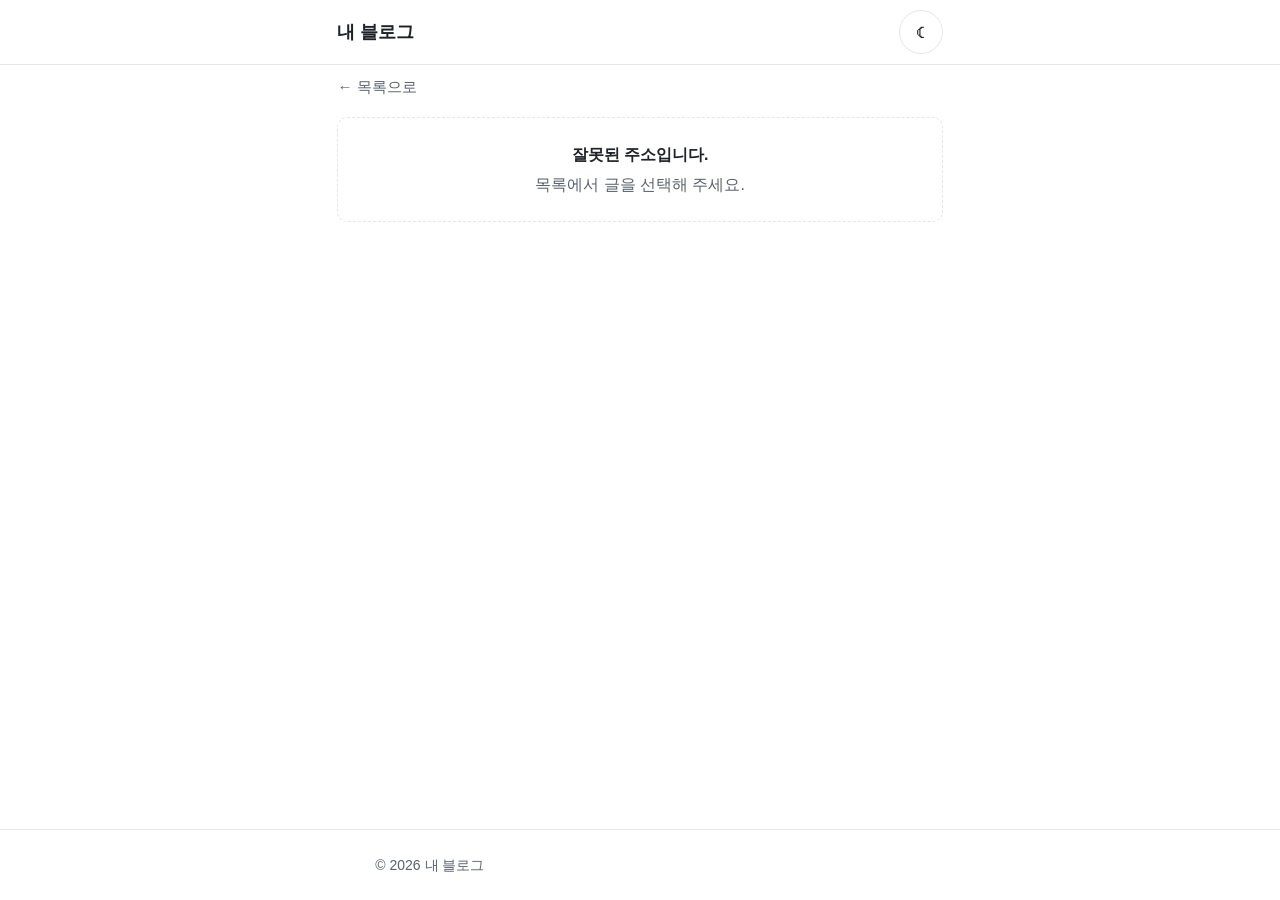
==== post.html @ 94112f02 "블로그 초기 버전 완성 Co-Authored-By: Claude Opus 5.5 <noreply@anthropic.com>" ====
<!doctype html>
<html lang="ko">
<head>
  <meta charset="utf-8">
  <meta name="viewport" content="width=device-width, initial-scale=1">
  <meta name="description" content="마크다운으로 쓰는 개인 블로그">
  <title>내 블로그</title>
  <script>
    // 저장된 테마를 렌더링 전에 적용해 깜빡임을 막습니다.
    try {
      var t = localStorage.getItem('theme');
      if (t === 'light' || t === 'dark') document.documentElement.dataset.theme = t;
    } catch (e) {}
  </script>
  <link rel="stylesheet" href="css/style.css">
  <script type="module" src="js/post.js"></script>
</head>
<body>
  <header class="site-header">
    <div class="container">
      <a class="site-title" href="./">내 블로그</a>
      <button class="theme-toggle" type="button" aria-label="다크 모드로 전환" aria-pressed="false">☾</button>
    </div>
  </header>

  <main class="container">
    <a class="back-link" href="./">← 목록으로</a>
    <div id="post" aria-live="polite">
      <p class="status">글을 불러오는 중…</p>
    </div>
  </main>

  <footer class="site-footer">
    <div class="container">© 2026 내 블로그</div>
  </footer>
</body>
</html>
---- css/style.css ----
/* ---------- 테마 토큰 ---------- */

:root {
  --bg: #ffffff;
  --surface: #f6f7f9;
  --text: #1f2328;
  --text-muted: #5b636e;
  --border: #e3e6ea;
  --accent: #2856d6;
  --accent-soft: rgba(40, 86, 214, 0.1);
  --code-bg: #f3f4f6;

  --content-width: 68ch;
  --gutter: 16px;
  --radius: 10px;

  --font-sans: -apple-system, BlinkMacSystemFont, "Apple SD Gothic Neo", "Pretendard",
    "Noto Sans KR", "Segoe UI", "Malgun Gothic", sans-serif;
  --font-mono: ui-monospace, "SF Mono", "Cascadia Code", Consolas, monospace;

  color-scheme: light;
}

@media (prefers-color-scheme: dark) {
  :root:not([data-theme="light"]) {
    --bg: #0f1115;
    --surface: #171a20;
    --text: #e6e8eb;
    --text-muted: #9aa3ae;
    --border: #2a2f37;
    --accent: #7ea2ff;
    --accent-soft: rgba(126, 162, 255, 0.14);
    --code-bg: #1b1f26;
    color-scheme: dark;
  }
}

:root[data-theme="dark"] {
  --bg: #0f1115;
  --surface: #171a20;
  --text: #e6e8eb;
  --text-muted: #9aa3ae;
  --border: #2a2f37;
  --accent: #7ea2ff;
  --accent-soft: rgba(126, 162, 255, 0.14);
  --code-bg: #1b1f26;
  color-scheme: dark;
}

/* ---------- 기본 ---------- */

*,
*::before,
*::after {
  box-sizing: border-box;
}

html {
  -webkit-text-size-adjust: 100%;
  text-size-adjust: 100%;
}

body {
  margin: 0;
  min-height: 100vh;
  display: flex;
  flex-direction: column;
  background: var(--bg);
  color: var(--text);
  font-family: var(--font-sans);
  font-size: 1rem;
  line-height: 1.6;
  word-break: keep-all;
  overflow-wrap: break-word;
  -webkit-font-smoothing: antialiased;
}

a {
  color: var(--accent);
  text-decoration: none;
}

a:hover {
  text-decoration: underline;
  text-underline-offset: 3px;
}

:focus-visible {
  outline: 2px solid var(--accent);
  outline-offset: 2px;
  border-radius: 4px;
}

.container {
  width: 100%;
  max-width: calc(var(--content-width) + var(--gutter) * 2);
  margin: 0 auto;
  padding: 0 var(--gutter);
}

/* ---------- 헤더 / 푸터 ---------- */

.site-header {
  border-bottom: 1px solid var(--border);
}

.site-header .container {
  display: flex;
  align-items: center;
  justify-content: space-between;
  min-height: 64px;
}

.site-title {
  display: inline-flex;
  align-items: center;
  min-height: 44px;
  font-size: 1.125rem;
  font-weight: 700;
  color: var(--text);
  letter-spacing: -0.01em;
}

.site-title:hover {
  text-decoration: none;
  color: var(--accent);
}

.theme-toggle {
  display: inline-flex;
  align-items: center;
  justify-content: center;
  width: 44px;
  height: 44px;
  padding: 0;
  border: 1px solid var(--border);
  border-radius: 50%;
  background: transparent;
  color: var(--text);
  font-size: 1.125rem;
  cursor: pointer;
  transition: background-color 0.15s ease;
}

.theme-toggle:hover {
  background: var(--surface);
}

main {
  flex: 1;
  padding: 32px 0 56px;
}

.site-footer {
  border-top: 1px solid var(--border);
  padding: 24px 0;
  color: var(--text-muted);
  font-size: 0.875rem;
}

/* ---------- 글 목록 ---------- */

.page-intro {
  margin-bottom: 32px;
}

.page-intro h1 {
  margin: 0 0 8px;
  font-size: 1.75rem;
  letter-spacing: -0.02em;
}

.page-intro p {
  margin: 0;
  color: var(--text-muted);
}

.post-list {
  list-style: none;
  margin: 0;
  padding: 0;
}

.post-item {
  border-top: 1px solid var(--border);
}

.post-item:last-child {
  border-bottom: 1px solid var(--border);
}

.post-link {
  display: block;
  padding: 20px 0;
  color: inherit;
}

.post-link:hover {
  text-decoration: none;
}

.post-link:hover .post-title {
  color: var(--accent);
}

.post-title {
  margin: 0 0 6px;
  font-size: 1.1875rem;
  line-height: 1.4;
  letter-spacing: -0.01em;
  transition: color 0.15s ease;
}

.post-description {
  margin: 0 0 10px;
  color: var(--text-muted);
}

.post-meta {
  display: flex;
  flex-wrap: wrap;
  align-items: center;
  gap: 6px 10px;
  color: var(--text-muted);
  font-size: 0.875rem;
}

.tags {
  display: flex;
  flex-wrap: wrap;
  gap: 6px;
  margin: 0;
  padding: 0;
  list-style: none;
}

.tag {
  padding: 2px 10px;
  border-radius: 999px;
  background: var(--accent-soft);
  color: var(--accent);
  font-size: 0.8125rem;
}

/* ---------- 상태 메시지 ---------- */

.status {
  padding: 24px;
  border: 1px dashed var(--border);
  border-radius: var(--radius);
  color: var(--text-muted);
  text-align: center;
}

.status strong {
  display: block;
  margin-bottom: 4px;
  color: var(--text);
}

/* ---------- 글 상세 ---------- */

.back-link {
  display: inline-flex;
  align-items: center;
  min-height: 44px;
  margin-bottom: 8px;
  color: var(--text-muted);
  font-size: 0.9375rem;
}

.back-link:hover {
  color: var(--accent);
  text-decoration: none;
}

.post-header {
  margin-bottom: 32px;
  padding-bottom: 24px;
  border-bottom: 1px solid var(--border);
}

.post-header h1 {
  margin: 0 0 12px;
  color: var(--accent);
  font-size: 1.75rem;
  line-height: 1.3;
  letter-spacing: -0.02em;
}

/* ---------- 본문 (.prose) ---------- */

.prose {
  font-size: 1.0625rem;
  line-height: 1.75;
}

.prose > :first-child {
  margin-top: 0;
}

.prose p,
.prose ul,
.prose ol,
.prose blockquote,
.prose pre,
.prose .table-wrap {
  margin: 0 0 1.25em;
}

.prose h1,
.prose h2,
.prose h3,
.prose h4,
.prose h5,
.prose h6 {
  margin: 2em 0 0.75em;
  line-height: 1.35;
  letter-spacing: -0.01em;
}

.prose h1 { font-size: 1.6em; }
.prose h2 { font-size: 1.4em; padding-bottom: 0.3em; border-bottom: 1px solid var(--border); }
.prose h3 { font-size: 1.2em; }
.prose h4 { font-size: 1.05em; }
.prose h5,
.prose h6 { font-size: 1em; color: var(--text-muted); }

.prose a {
  text-decoration: underline;
  text-decoration-color: var(--accent-soft);
  text-decoration-thickness: 2px;
  text-underline-offset: 3px;
}

.prose a:hover {
  text-decoration-color: var(--accent);
}

.prose ul,
.prose ol {
  padding-left: 1.5em;
}

.prose li + li,
.prose li > ul,
.prose li > ol {
  margin-top: 0.35em;
}

.prose li > ul,
.prose li > ol {
  margin-bottom: 0;
}

.prose li.task {
  list-style: none;
  margin-left: -1.4em;
}

.prose li.task input {
  margin: 0 0.4em 0 0;
  vertical-align: middle;
}

.prose blockquote {
  padding: 0.25em 1em;
  border-left: 4px solid var(--border);
  color: var(--text-muted);
}

.prose blockquote > :last-child {
  margin-bottom: 0;
}

.prose code {
  padding: 0.15em 0.4em;
  border-radius: 5px;
  background: var(--code-bg);
  font-family: var(--font-mono);
  font-size: 0.875em;
  word-break: break-all;
}

.prose pre {
  padding: 16px;
  border: 1px solid var(--border);
  border-radius: var(--radius);
  background: var(--code-bg);
  overflow-x: auto;
  line-height: 1.6;
  -webkit-overflow-scrolling: touch;
}

.prose pre code {
  padding: 0;
  background: none;
  font-size: 0.875rem;
  word-break: normal;
  white-space: pre;
}

.prose img {
  display: block;
  max-width: 100%;
  height: auto;
  margin: 0 auto;
  border-radius: var(--radius);
}

.prose hr {
  margin: 2.5em 0;
  border: 0;
  border-top: 1px solid var(--border);
}

.prose .table-wrap {
  overflow-x: auto;
  border: 1px solid var(--border);
  border-radius: var(--radius);
}

.prose table {
  width: 100%;
  border-collapse: collapse;
  font-size: 0.9375rem;
}

.prose th,
.prose td {
  padding: 10px 14px;
  border-bottom: 1px solid var(--border);
  text-align: left;
  white-space: nowrap;
}

.prose th {
  background: var(--surface);
  font-weight: 600;
}

.prose tbody tr:last-child td {
  border-bottom: 0;
}

/* ---------- 넓은 화면 ---------- */

@media (min-width: 640px) {
  :root {
    --gutter: 24px;
  }

  main {
    padding: 48px 0 72px;
  }

  .page-intro h1,
  .post-header h1 {
    font-size: 2.125rem;
  }

  .post-title {
    font-size: 1.3125rem;
  }

  .prose {
    font-size: 1.125rem;
  }
}

@media (min-width: 1024px) {
  main {
    padding: 64px 0 96px;
  }

  .post-header h1 {
    font-size: 2.5rem;
  }
}

@media (prefers-reduced-motion: reduce) {
  * {
    transition: none !important;
  }
}
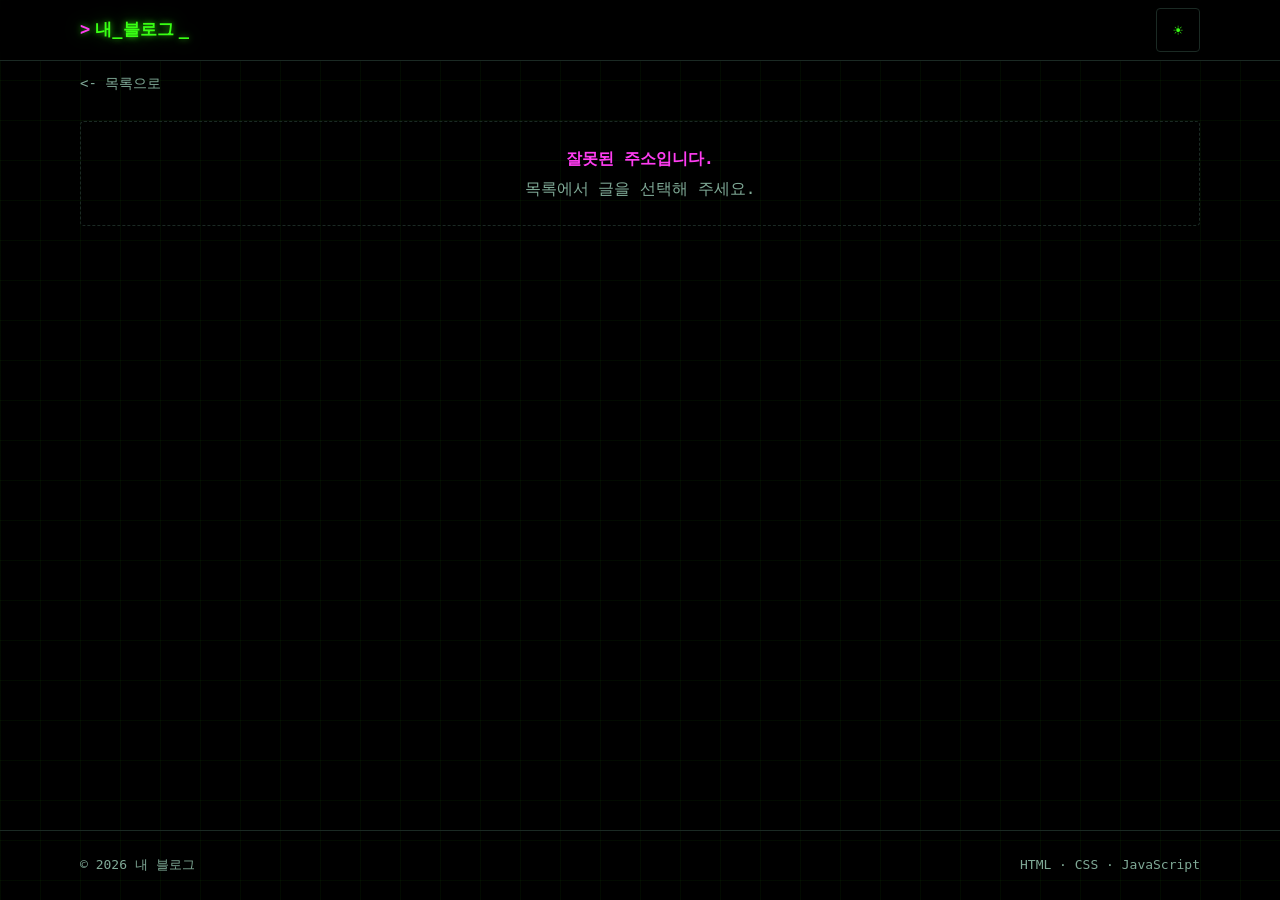
==== commit fa995a0f: "검은 배경 네온 디자인으로 전면 개편 및 GitHub Pages 설정 - 검은 배경 + 네온(초록/청록/마젠타) 테마, 터미널 스타일 헤더 - 목록: 히어로 + 카드 그리드(최신 " ====
--- a/post.html
+++ b/post.html
@@ -4,12 +4,12 @@
   <meta charset="utf-8">
   <meta name="viewport" content="width=device-width, initial-scale=1">
   <meta name="description" content="마크다운으로 쓰는 개인 블로그">
+  <meta name="theme-color" content="#000000">
   <title>내 블로그</title>
   <script>
-    // 저장된 테마를 렌더링 전에 적용해 깜빡임을 막습니다.
+    // 저장된 테마를 렌더링 전에 적용해 깜빡임을 막습니다. (기본은 검은 배경 네온 테마)
     try {
-      var t = localStorage.getItem('theme');
-      if (t === 'light' || t === 'dark') document.documentElement.dataset.theme = t;
+      if (localStorage.getItem('theme') === 'light') document.documentElement.dataset.theme = 'light';
     } catch (e) {}
   </script>
   <link rel="stylesheet" href="css/style.css">
@@ -18,20 +18,23 @@
 <body>
   <header class="site-header">
     <div class="container">
-      <a class="site-title" href="./">내 블로그</a>
-      <button class="theme-toggle" type="button" aria-label="다크 모드로 전환" aria-pressed="false">☾</button>
+      <a class="site-title" href="./"><span class="prompt">&gt;</span>내_블로그<span class="cursor" aria-hidden="true">_</span></a>
+      <button class="theme-toggle" type="button" aria-label="라이트 모드로 전환" aria-pressed="false">☀</button>
     </div>
   </header>
 
   <main class="container">
-    <a class="back-link" href="./">← 목록으로</a>
+    <a class="back-link" href="./">&lt;- 목록으로</a>
     <div id="post" aria-live="polite">
       <p class="status">글을 불러오는 중…</p>
     </div>
   </main>
 
   <footer class="site-footer">
-    <div class="container">© 2026 내 블로그</div>
+    <div class="container">
+      <span>© 2026 내 블로그</span>
+      <span>HTML · CSS · JavaScript</span>
+    </div>
   </footer>
 </body>
 </html>
--- a/css/style.css
+++ b/css/style.css
@@ -1,50 +1,61 @@
-/* ---------- 테마 토큰 ---------- */
+/* ---------- 테마 토큰 ----------
+   기본 테마는 검은 배경 + 네온. 토글로 라이트(data-theme="light")를 고를 수 있습니다. */
 
 :root {
-  --bg: #ffffff;
-  --surface: #f6f7f9;
-  --text: #1f2328;
-  --text-muted: #5b636e;
-  --border: #e3e6ea;
-  --accent: #2856d6;
-  --accent-soft: rgba(40, 86, 214, 0.1);
-  --code-bg: #f3f4f6;
-
+  --bg: #000000;
+  --surface: #07090c;
+  --surface-hover: #0c1014;
+  --text: #d9ffec;
+  --text-muted: #7fa996;
+  --border: #1b2a24;
+
+  --neon: #39ff14;      /* 제목·강조 */
+  --neon-2: #00e5ff;    /* 링크 */
+  --neon-3: #ff3df2;    /* 태그·포인트 */
+  --neon-soft: rgba(57, 255, 20, 0.1);
+  --neon-3-soft: rgba(255, 61, 242, 0.12);
+
+  --glow: 0 0 6px rgba(57, 255, 20, 0.7), 0 0 18px rgba(57, 255, 20, 0.35);
+  --glow-2: 0 0 6px rgba(0, 229, 255, 0.6);
+  --glow-box: 0 0 0 1px var(--neon), 0 0 18px rgba(57, 255, 20, 0.35);
+  --grid-line: rgba(57, 255, 20, 0.045);
+  --code-bg: #05080a;
+  --selection: rgba(255, 61, 242, 0.35);
+
+  --page-width: 1120px;
   --content-width: 68ch;
   --gutter: 16px;
-  --radius: 10px;
+  --radius: 4px;
 
   --font-sans: -apple-system, BlinkMacSystemFont, "Apple SD Gothic Neo", "Pretendard",
     "Noto Sans KR", "Segoe UI", "Malgun Gothic", sans-serif;
-  --font-mono: ui-monospace, "SF Mono", "Cascadia Code", Consolas, monospace;
+  --font-mono: ui-monospace, "SF Mono", "Cascadia Code", "D2Coding", Consolas, monospace;
+
+  color-scheme: dark;
+}
+
+:root[data-theme="light"] {
+  --bg: #f4f4ee;
+  --surface: #ffffff;
+  --surface-hover: #fafaf5;
+  --text: #15201b;
+  --text-muted: #4b5a53;
+  --border: #d6dbd4;
+
+  --neon: #0b7a22;
+  --neon-2: #006a80;
+  --neon-3: #a3128f;
+  --neon-soft: rgba(11, 122, 34, 0.08);
+  --neon-3-soft: rgba(163, 18, 143, 0.08);
+
+  --glow: none;
+  --glow-2: none;
+  --glow-box: 0 0 0 1px var(--neon), 0 6px 18px rgba(0, 0, 0, 0.06);
+  --grid-line: rgba(0, 0, 0, 0.04);
+  --code-bg: #eceee6;
+  --selection: rgba(163, 18, 143, 0.18);
 
   color-scheme: light;
-}
-
-@media (prefers-color-scheme: dark) {
-  :root:not([data-theme="light"]) {
-    --bg: #0f1115;
-    --surface: #171a20;
-    --text: #e6e8eb;
-    --text-muted: #9aa3ae;
-    --border: #2a2f37;
-    --accent: #7ea2ff;
-    --accent-soft: rgba(126, 162, 255, 0.14);
-    --code-bg: #1b1f26;
-    color-scheme: dark;
-  }
-}
-
-:root[data-theme="dark"] {
-  --bg: #0f1115;
-  --surface: #171a20;
-  --text: #e6e8eb;
-  --text-muted: #9aa3ae;
-  --border: #2a2f37;
-  --accent: #7ea2ff;
-  --accent-soft: rgba(126, 162, 255, 0.14);
-  --code-bg: #1b1f26;
-  color-scheme: dark;
 }
 
 /* ---------- 기본 ---------- */
@@ -65,7 +76,11 @@
   min-height: 100vh;
   display: flex;
   flex-direction: column;
-  background: var(--bg);
+  background-color: var(--bg);
+  background-image:
+    linear-gradient(var(--grid-line) 1px, transparent 1px),
+    linear-gradient(90deg, var(--grid-line) 1px, transparent 1px);
+  background-size: 40px 40px;
   color: var(--text);
   font-family: var(--font-sans);
   font-size: 1rem;
@@ -75,25 +90,27 @@
   -webkit-font-smoothing: antialiased;
 }
 
+::selection {
+  background: var(--selection);
+}
+
 a {
-  color: var(--accent);
+  color: var(--neon-2);
   text-decoration: none;
 }
 
 a:hover {
-  text-decoration: underline;
-  text-underline-offset: 3px;
+  text-shadow: var(--glow-2);
 }
 
 :focus-visible {
-  outline: 2px solid var(--accent);
-  outline-offset: 2px;
-  border-radius: 4px;
+  outline: 2px solid var(--neon-3);
+  outline-offset: 3px;
 }
 
 .container {
   width: 100%;
-  max-width: calc(var(--content-width) + var(--gutter) * 2);
+  max-width: calc(var(--page-width) + var(--gutter) * 2);
   margin: 0 auto;
   padding: 0 var(--gutter);
 }
@@ -101,128 +118,211 @@
 /* ---------- 헤더 / 푸터 ---------- */
 
 .site-header {
+  position: sticky;
+  top: 0;
+  z-index: 10;
   border-bottom: 1px solid var(--border);
+  background: var(--bg);
+  background: color-mix(in srgb, var(--bg) 85%, transparent);
+  -webkit-backdrop-filter: blur(8px);
+  backdrop-filter: blur(8px);
 }
 
 .site-header .container {
   display: flex;
   align-items: center;
   justify-content: space-between;
-  min-height: 64px;
+  min-height: 60px;
 }
 
 .site-title {
   display: inline-flex;
   align-items: center;
+  gap: 0.5ch;
   min-height: 44px;
-  font-size: 1.125rem;
+  color: var(--neon);
+  font-family: var(--font-mono);
+  font-size: 1.0625rem;
   font-weight: 700;
-  color: var(--text);
-  letter-spacing: -0.01em;
+  text-shadow: var(--glow);
 }
 
 .site-title:hover {
-  text-decoration: none;
-  color: var(--accent);
+  color: var(--neon);
+  text-shadow: var(--glow);
+}
+
+.site-title .prompt {
+  color: var(--neon-3);
+}
+
+.cursor {
+  animation: blink 1.1s steps(1) infinite;
+}
+
+@keyframes blink {
+  50% { opacity: 0; }
 }
 
 .theme-toggle {
   display: inline-flex;
   align-items: center;
   justify-content: center;
-  width: 44px;
+  min-width: 44px;
   height: 44px;
-  padding: 0;
+  padding: 0 12px;
   border: 1px solid var(--border);
-  border-radius: 50%;
+  border-radius: var(--radius);
   background: transparent;
-  color: var(--text);
-  font-size: 1.125rem;
+  color: var(--neon);
+  font-family: var(--font-mono);
+  font-size: 1rem;
   cursor: pointer;
-  transition: background-color 0.15s ease;
+  transition: border-color 0.15s ease, box-shadow 0.15s ease;
 }
 
 .theme-toggle:hover {
-  background: var(--surface);
+  border-color: var(--neon);
+  box-shadow: var(--glow-box);
 }
 
 main {
   flex: 1;
-  padding: 32px 0 56px;
+  padding: 40px 0 64px;
 }
 
 .site-footer {
   border-top: 1px solid var(--border);
   padding: 24px 0;
   color: var(--text-muted);
-  font-size: 0.875rem;
-}
-
-/* ---------- 글 목록 ---------- */
-
-.page-intro {
-  margin-bottom: 32px;
-}
-
-.page-intro h1 {
-  margin: 0 0 8px;
-  font-size: 1.75rem;
-  letter-spacing: -0.02em;
-}
-
-.page-intro p {
+  font-family: var(--font-mono);
+  font-size: 0.8125rem;
+}
+
+.site-footer .container {
+  display: flex;
+  flex-wrap: wrap;
+  justify-content: space-between;
+  gap: 8px;
+}
+
+/* ---------- 메인: 히어로 ---------- */
+
+.hero {
+  margin-bottom: 48px;
+}
+
+.hero-kicker,
+.section-label {
+  margin: 0 0 12px;
+  color: var(--neon-3);
+  font-family: var(--font-mono);
+  font-size: 0.8125rem;
+  font-weight: 400;
+  letter-spacing: 0.08em;
+  text-transform: uppercase;
+}
+
+.hero-title {
+  margin: 0 0 16px;
+  color: var(--neon);
+  font-size: clamp(2rem, 8vw, 4.25rem);
+  line-height: 1.15;
+  letter-spacing: -0.03em;
+  text-shadow: var(--glow);
+}
+
+.hero-sub {
+  max-width: 46ch;
   margin: 0;
   color: var(--text-muted);
-}
-
-.post-list {
-  list-style: none;
+  font-size: 1.0625rem;
+}
+
+.section-label {
+  display: flex;
+  align-items: center;
+  gap: 12px;
+  margin-bottom: 20px;
+}
+
+.section-label::after {
+  content: "";
+  flex: 1;
+  height: 1px;
+  background: var(--border);
+}
+
+/* ---------- 메인: 글 카드 그리드 ---------- */
+
+.post-grid {
+  display: grid;
+  grid-template-columns: 1fr;
+  gap: 16px;
   margin: 0;
   padding: 0;
-}
-
-.post-item {
-  border-top: 1px solid var(--border);
-}
-
-.post-item:last-child {
-  border-bottom: 1px solid var(--border);
+  list-style: none;
+}
+
+.post-card {
+  min-width: 0;
 }
 
 .post-link {
-  display: block;
-  padding: 20px 0;
+  position: relative;
+  display: flex;
+  flex-direction: column;
+  height: 100%;
+  padding: 20px;
+  border: 1px solid var(--border);
+  border-radius: var(--radius);
+  background: var(--surface);
   color: inherit;
+  transition: border-color 0.15s ease, box-shadow 0.15s ease, transform 0.15s ease;
 }
 
 .post-link:hover {
-  text-decoration: none;
+  border-color: var(--neon);
+  background: var(--surface-hover);
+  box-shadow: var(--glow-box);
+  text-shadow: none;
+  transform: translateY(-2px);
+}
+
+.post-index {
+  margin-bottom: 12px;
+  color: var(--text-muted);
+  font-family: var(--font-mono);
+  font-size: 0.8125rem;
+}
+
+.post-title {
+  margin: 0 0 8px;
+  color: var(--neon);
+  font-size: 1.25rem;
+  line-height: 1.35;
+  letter-spacing: -0.01em;
 }
 
 .post-link:hover .post-title {
-  color: var(--accent);
-}
-
-.post-title {
-  margin: 0 0 6px;
-  font-size: 1.1875rem;
-  line-height: 1.4;
-  letter-spacing: -0.01em;
-  transition: color 0.15s ease;
+  text-shadow: var(--glow);
 }
 
 .post-description {
-  margin: 0 0 10px;
-  color: var(--text-muted);
+  flex: 1;
+  margin: 0 0 16px;
+  color: var(--text);
+  opacity: 0.85;
 }
 
 .post-meta {
   display: flex;
   flex-wrap: wrap;
   align-items: center;
-  gap: 6px 10px;
-  color: var(--text-muted);
-  font-size: 0.875rem;
+  gap: 8px 12px;
+  color: var(--text-muted);
+  font-family: var(--font-mono);
+  font-size: 0.8125rem;
 }
 
 .tags {
@@ -235,11 +335,18 @@
 }
 
 .tag {
-  padding: 2px 10px;
-  border-radius: 999px;
-  background: var(--accent-soft);
-  color: var(--accent);
-  font-size: 0.8125rem;
+  padding: 1px 8px;
+  border: 1px solid var(--neon-3);
+  border-radius: 2px;
+  background: var(--neon-3-soft);
+  color: var(--neon-3);
+  font-family: var(--font-mono);
+  font-size: 0.75rem;
+}
+
+.tag::before {
+  content: "#";
+  opacity: 0.7;
 }
 
 /* ---------- 상태 메시지 ---------- */
@@ -249,13 +356,14 @@
   border: 1px dashed var(--border);
   border-radius: var(--radius);
   color: var(--text-muted);
+  font-family: var(--font-mono);
   text-align: center;
 }
 
 .status strong {
   display: block;
   margin-bottom: 4px;
-  color: var(--text);
+  color: var(--neon-3);
 }
 
 /* ---------- 글 상세 ---------- */
@@ -264,14 +372,51 @@
   display: inline-flex;
   align-items: center;
   min-height: 44px;
-  margin-bottom: 8px;
-  color: var(--text-muted);
-  font-size: 0.9375rem;
+  margin-bottom: 16px;
+  color: var(--text-muted);
+  font-family: var(--font-mono);
+  font-size: 0.875rem;
 }
 
 .back-link:hover {
-  color: var(--accent);
-  text-decoration: none;
+  color: var(--neon-2);
+}
+
+.post-layout {
+  display: grid;
+  grid-template-columns: minmax(0, 1fr);
+  gap: 24px;
+}
+
+.post-aside {
+  padding: 16px;
+  border: 1px solid var(--border);
+  border-left: 3px solid var(--neon-3);
+  border-radius: var(--radius);
+  background: var(--surface);
+  font-family: var(--font-mono);
+  font-size: 0.8125rem;
+}
+
+.post-aside dl {
+  display: grid;
+  grid-template-columns: auto 1fr;
+  gap: 8px 16px;
+  margin: 0;
+}
+
+.post-aside dt {
+  color: var(--text-muted);
+}
+
+.post-aside dd {
+  margin: 0;
+  color: var(--text);
+}
+
+.post-main {
+  min-width: 0;
+  max-width: var(--content-width);
 }
 
 .post-header {
@@ -281,11 +426,18 @@
 }
 
 .post-header h1 {
-  margin: 0 0 12px;
-  color: var(--accent);
-  font-size: 1.75rem;
-  line-height: 1.3;
+  margin: 0;
+  color: var(--neon);
+  font-size: clamp(1.875rem, 6vw, 3rem);
+  line-height: 1.2;
   letter-spacing: -0.02em;
+  text-shadow: var(--glow);
+}
+
+.post-lead {
+  margin: 16px 0 0;
+  color: var(--text-muted);
+  font-size: 1.0625rem;
 }
 
 /* ---------- 본문 (.prose) ---------- */
@@ -315,31 +467,49 @@
 .prose h5,
 .prose h6 {
   margin: 2em 0 0.75em;
+  color: var(--neon);
   line-height: 1.35;
   letter-spacing: -0.01em;
 }
 
 .prose h1 { font-size: 1.6em; }
-.prose h2 { font-size: 1.4em; padding-bottom: 0.3em; border-bottom: 1px solid var(--border); }
+.prose h2 { font-size: 1.4em; text-shadow: var(--glow); }
+.prose h2::before {
+  content: "## ";
+  color: var(--neon-3);
+  font-family: var(--font-mono);
+  font-size: 0.75em;
+  text-shadow: none;
+}
 .prose h3 { font-size: 1.2em; }
 .prose h4 { font-size: 1.05em; }
 .prose h5,
 .prose h6 { font-size: 1em; color: var(--text-muted); }
 
+.prose strong {
+  color: var(--neon);
+}
+
 .prose a {
-  text-decoration: underline;
-  text-decoration-color: var(--accent-soft);
-  text-decoration-thickness: 2px;
-  text-underline-offset: 3px;
+  border-bottom: 1px solid currentColor;
 }
 
 .prose a:hover {
-  text-decoration-color: var(--accent);
+  background: var(--neon-soft);
 }
 
 .prose ul,
 .prose ol {
   padding-left: 1.5em;
+}
+
+.prose ul > li::marker {
+  color: var(--neon-3);
+}
+
+.prose ol > li::marker {
+  color: var(--neon-3);
+  font-family: var(--font-mono);
 }
 
 .prose li + li,
@@ -361,11 +531,13 @@
 .prose li.task input {
   margin: 0 0.4em 0 0;
   vertical-align: middle;
+  accent-color: var(--neon);
 }
 
 .prose blockquote {
-  padding: 0.25em 1em;
-  border-left: 4px solid var(--border);
+  padding: 0.75em 1em;
+  border-left: 3px solid var(--neon-2);
+  background: var(--surface);
   color: var(--text-muted);
 }
 
@@ -375,16 +547,20 @@
 
 .prose code {
   padding: 0.15em 0.4em;
-  border-radius: 5px;
+  border: 1px solid var(--border);
+  border-radius: 3px;
   background: var(--code-bg);
+  color: var(--neon-2);
   font-family: var(--font-mono);
   font-size: 0.875em;
   word-break: break-all;
 }
 
 .prose pre {
+  position: relative;
   padding: 16px;
   border: 1px solid var(--border);
+  border-top: 2px solid var(--neon);
   border-radius: var(--radius);
   background: var(--code-bg);
   overflow-x: auto;
@@ -394,7 +570,9 @@
 
 .prose pre code {
   padding: 0;
+  border: 0;
   background: none;
+  color: var(--text);
   font-size: 0.875rem;
   word-break: normal;
   white-space: pre;
@@ -405,13 +583,15 @@
   max-width: 100%;
   height: auto;
   margin: 0 auto;
+  border: 1px solid var(--border);
   border-radius: var(--radius);
 }
 
 .prose hr {
   margin: 2.5em 0;
   border: 0;
-  border-top: 1px solid var(--border);
+  border-top: 1px dashed var(--neon-3);
+  opacity: 0.6;
 }
 
 .prose .table-wrap {
@@ -436,6 +616,9 @@
 
 .prose th {
   background: var(--surface);
+  color: var(--neon);
+  font-family: var(--font-mono);
+  font-size: 0.8125rem;
   font-weight: 600;
 }
 
@@ -451,16 +634,29 @@
   }
 
   main {
-    padding: 48px 0 72px;
-  }
-
-  .page-intro h1,
-  .post-header h1 {
-    font-size: 2.125rem;
-  }
-
-  .post-title {
-    font-size: 1.3125rem;
+    padding: 64px 0 88px;
+  }
+
+  .hero {
+    margin-bottom: 64px;
+  }
+
+  .post-grid {
+    grid-template-columns: repeat(2, minmax(0, 1fr));
+    gap: 20px;
+  }
+
+  /* 가장 최근 글은 두 칸을 차지합니다. */
+  .post-card.is-featured {
+    grid-column: 1 / -1;
+  }
+
+  .post-card.is-featured .post-link {
+    padding: 32px;
+  }
+
+  .post-card.is-featured .post-title {
+    font-size: 1.75rem;
   }
 
   .prose {
@@ -469,17 +665,39 @@
 }
 
 @media (min-width: 1024px) {
-  main {
-    padding: 64px 0 96px;
-  }
-
-  .post-header h1 {
-    font-size: 2.5rem;
+  .post-grid {
+    grid-template-columns: repeat(3, minmax(0, 1fr));
+  }
+
+  .post-card.is-featured {
+    grid-column: span 2;
+  }
+
+  /* 글 상세: 왼쪽 정보 패널 + 오른쪽 본문 */
+  .post-layout {
+    grid-template-columns: 220px minmax(0, 1fr);
+    gap: 56px;
+    align-items: start;
+  }
+
+  .post-aside {
+    position: sticky;
+    top: 84px;
+  }
+
+  .post-aside dl {
+    grid-template-columns: 1fr;
+    gap: 4px;
+  }
+
+  .post-aside dd + dt {
+    margin-top: 12px;
   }
 }
 
 @media (prefers-reduced-motion: reduce) {
   * {
     transition: none !important;
-  }
-}
+    animation: none !important;
+  }
+}
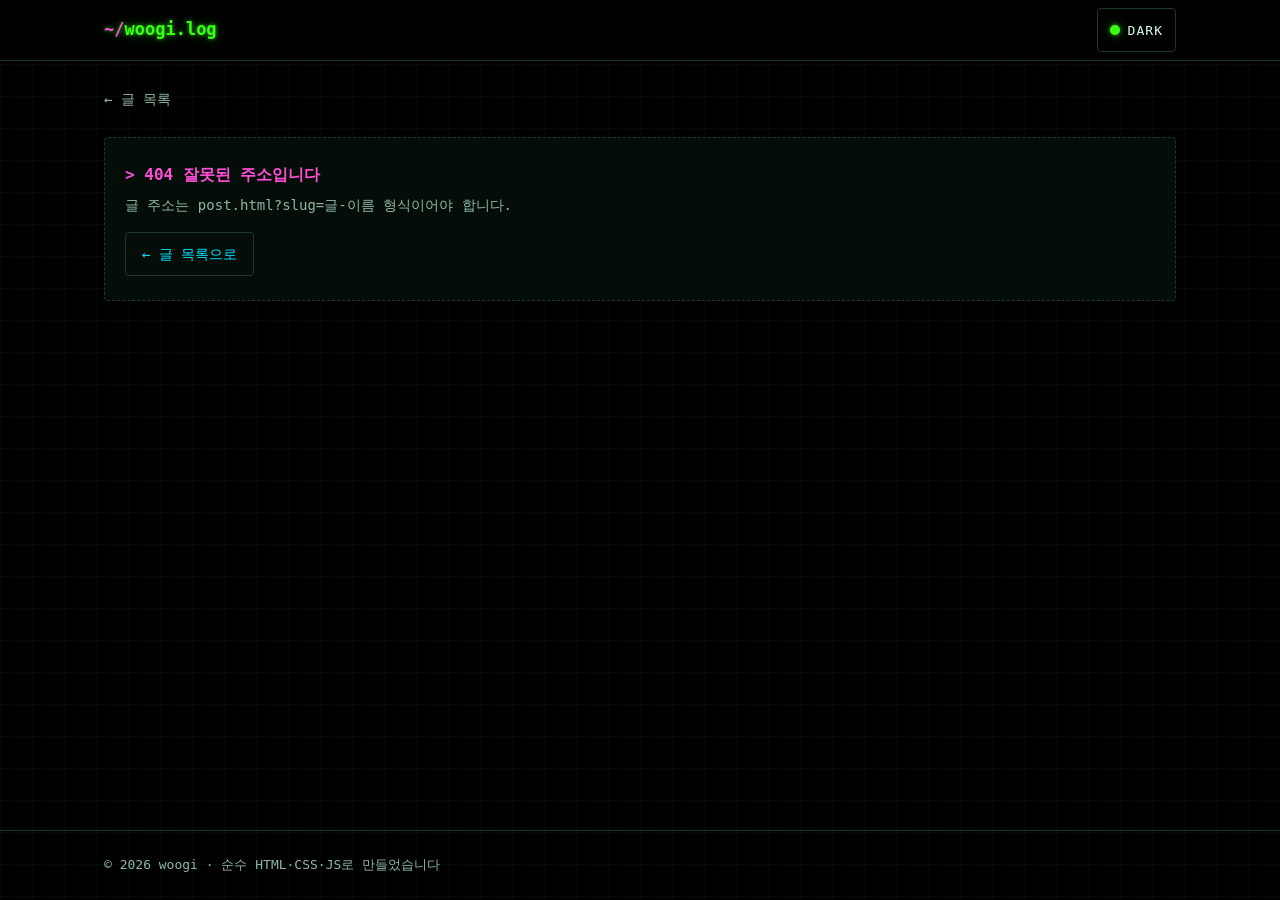
==== commit 3586428a: "블로그 재작성, 작업 사이클 CLAUDE.md, 2048 웹앱 추가 - 블로그 HTML·CSS·JS와 변환기 테스트를 다시 작성 - CLAUDE.md를 Plan → Build → " ====
--- a/post.html
+++ b/post.html
@@ -3,37 +3,40 @@
 <head>
   <meta charset="utf-8">
   <meta name="viewport" content="width=device-width, initial-scale=1">
-  <meta name="description" content="마크다운으로 쓰는 개인 블로그">
-  <meta name="theme-color" content="#000000">
-  <title>내 블로그</title>
+  <title>woogi.log</title>
+  <meta name="description" content="woogi.log의 글입니다.">
   <script>
-    // 저장된 테마를 렌더링 전에 적용해 깜빡임을 막습니다. (기본은 검은 배경 네온 테마)
+    // 첫 화면이 그려지기 전에 저장된 테마를 적용합니다 (깜빡임 방지).
     try {
       if (localStorage.getItem('theme') === 'light') document.documentElement.dataset.theme = 'light';
     } catch (e) {}
   </script>
   <link rel="stylesheet" href="css/style.css">
+  <script type="module" src="js/theme.js"></script>
   <script type="module" src="js/post.js"></script>
 </head>
 <body>
+  <a class="skip-link" href="#main">본문으로 건너뛰기</a>
+
   <header class="site-header">
-    <div class="container">
-      <a class="site-title" href="./"><span class="prompt">&gt;</span>내_블로그<span class="cursor" aria-hidden="true">_</span></a>
-      <button class="theme-toggle" type="button" aria-label="라이트 모드로 전환" aria-pressed="false">☀</button>
+    <div class="container header-inner">
+      <a class="brand" href="./"><span class="brand-path">~/</span>woogi.log</a>
+      <button class="theme-toggle" type="button" aria-label="라이트 테마" aria-pressed="false">
+        <span class="theme-toggle-label">DARK</span>
+      </button>
     </div>
   </header>
 
-  <main class="container">
-    <a class="back-link" href="./">&lt;- 목록으로</a>
-    <div id="post" aria-live="polite">
-      <p class="status">글을 불러오는 중…</p>
-    </div>
+  <main id="main" class="container">
+    <nav class="breadcrumb" aria-label="이동">
+      <a href="./">← 글 목록</a>
+    </nav>
+    <article id="post" class="post" aria-live="polite"></article>
   </main>
 
   <footer class="site-footer">
     <div class="container">
-      <span>© 2026 내 블로그</span>
-      <span>HTML · CSS · JavaScript</span>
+      <p>&copy; 2026 woogi · 순수 HTML·CSS·JS로 만들었습니다</p>
     </div>
   </footer>
 </body>
--- a/css/style.css
+++ b/css/style.css
@@ -1,35 +1,35 @@
-/* ---------- 테마 토큰 ----------
-   기본 테마는 검은 배경 + 네온. 토글로 라이트(data-theme="light")를 고를 수 있습니다. */
+/* ==========================================================
+   woogi.log — 검은 배경 + 네온 테마
+   모바일 우선: 기본은 좁은 화면, 640px / 1024px 에서 확장합니다.
+   ========================================================== */
+
+/* ---------- 디자인 토큰 ---------- */
 
 :root {
+  /* 기본: 검은 배경 네온 테마 */
   --bg: #000000;
-  --surface: #07090c;
-  --surface-hover: #0c1014;
+  --surface: #050d09;
+  --surface-2: #0a1810;
+  --line: #1c3a2b;
+  --grid: rgba(57, 255, 20, 0.045);
   --text: #d9ffec;
-  --text-muted: #7fa996;
-  --border: #1b2a24;
-
-  --neon: #39ff14;      /* 제목·강조 */
-  --neon-2: #00e5ff;    /* 링크 */
-  --neon-3: #ff3df2;    /* 태그·포인트 */
-  --neon-soft: rgba(57, 255, 20, 0.1);
-  --neon-3-soft: rgba(255, 61, 242, 0.12);
-
-  --glow: 0 0 6px rgba(57, 255, 20, 0.7), 0 0 18px rgba(57, 255, 20, 0.35);
-  --glow-2: 0 0 6px rgba(0, 229, 255, 0.6);
-  --glow-box: 0 0 0 1px var(--neon), 0 0 18px rgba(57, 255, 20, 0.35);
-  --grid-line: rgba(57, 255, 20, 0.045);
-  --code-bg: #05080a;
-  --selection: rgba(255, 61, 242, 0.35);
-
-  --page-width: 1120px;
-  --content-width: 68ch;
+  --muted: #8fb8a5;
+  --neon: #39ff14;   /* 초록: 제목·강조 */
+  --neon-2: #00e5ff; /* 청록: 링크·인라인 코드 */
+  --neon-3: #ff4fd8; /* 마젠타: 태그·라벨·목록 기호 */
+  --on-neon: #000000;
+  --scrim: rgba(0, 0, 0, 0.82);
+
+  --glow: 0 0 4px rgba(57, 255, 20, 0.7), 0 0 14px rgba(57, 255, 20, 0.35);
+  --glow-2: 0 0 4px rgba(0, 229, 255, 0.6), 0 0 12px rgba(0, 229, 255, 0.3);
+  --glow-box: 0 0 0 1px rgba(57, 255, 20, 0.55), 0 0 22px rgba(57, 255, 20, 0.16);
+
+  --font-sans: -apple-system, BlinkMacSystemFont, "Apple SD Gothic Neo", "Pretendard", "Noto Sans KR", "Segoe UI", sans-serif;
+  --font-mono: ui-monospace, "SF Mono", Consolas, monospace;
+
+  --radius: 4px;
   --gutter: 16px;
-  --radius: 4px;
-
-  --font-sans: -apple-system, BlinkMacSystemFont, "Apple SD Gothic Neo", "Pretendard",
-    "Noto Sans KR", "Segoe UI", "Malgun Gothic", sans-serif;
-  --font-mono: ui-monospace, "SF Mono", "Cascadia Code", "D2Coding", Consolas, monospace;
+  --header-height: 60px;
 
   color-scheme: dark;
 }
@@ -37,23 +37,20 @@
 :root[data-theme="light"] {
   --bg: #f4f4ee;
   --surface: #ffffff;
-  --surface-hover: #fafaf5;
+  --surface-2: #e8ebe1;
+  --line: #c4ccbd;
+  --grid: rgba(11, 122, 34, 0.06);
   --text: #15201b;
-  --text-muted: #4b5a53;
-  --border: #d6dbd4;
-
+  --muted: #4a5a51;
   --neon: #0b7a22;
-  --neon-2: #006a80;
-  --neon-3: #a3128f;
-  --neon-soft: rgba(11, 122, 34, 0.08);
-  --neon-3-soft: rgba(163, 18, 143, 0.08);
+  --neon-2: #006b7d;
+  --neon-3: #a8127f;
+  --on-neon: #ffffff;
+  --scrim: rgba(244, 244, 238, 0.88);
 
   --glow: none;
   --glow-2: none;
-  --glow-box: 0 0 0 1px var(--neon), 0 6px 18px rgba(0, 0, 0, 0.06);
-  --grid-line: rgba(0, 0, 0, 0.04);
-  --code-bg: #eceee6;
-  --selection: rgba(163, 18, 143, 0.18);
+  --glow-box: 0 0 0 1px var(--neon);
 
   color-scheme: light;
 }
@@ -78,41 +75,115 @@
   flex-direction: column;
   background-color: var(--bg);
   background-image:
-    linear-gradient(var(--grid-line) 1px, transparent 1px),
-    linear-gradient(90deg, var(--grid-line) 1px, transparent 1px);
-  background-size: 40px 40px;
+    linear-gradient(var(--grid) 1px, transparent 1px),
+    linear-gradient(90deg, var(--grid) 1px, transparent 1px);
+  background-size: 32px 32px;
   color: var(--text);
   font-family: var(--font-sans);
   font-size: 1rem;
   line-height: 1.6;
   word-break: keep-all;
   overflow-wrap: break-word;
-  -webkit-font-smoothing: antialiased;
-}
-
-::selection {
-  background: var(--selection);
+}
+
+main {
+  flex: 1;
+  width: 100%;
+}
+
+img {
+  max-width: 100%;
+  height: auto;
 }
 
 a {
   color: var(--neon-2);
-  text-decoration: none;
-}
-
-a:hover {
-  text-shadow: var(--glow-2);
+}
+
+::selection {
+  background: var(--neon);
+  color: var(--on-neon);
 }
 
 :focus-visible {
-  outline: 2px solid var(--neon-3);
+  outline: 2px solid var(--neon-2);
   outline-offset: 3px;
 }
 
 .container {
   width: 100%;
-  max-width: calc(var(--page-width) + var(--gutter) * 2);
-  margin: 0 auto;
-  padding: 0 var(--gutter);
+  max-width: 1120px;
+  margin-inline: auto;
+  padding-inline: var(--gutter);
+}
+
+.skip-link {
+  position: absolute;
+  top: 8px;
+  left: 8px;
+  z-index: 100;
+  padding: 10px 14px;
+  background: var(--neon);
+  color: var(--on-neon);
+  font-family: var(--font-mono);
+  transform: translateY(-200%);
+}
+
+.skip-link:focus {
+  transform: none;
+}
+
+/* 터미널 프롬프트: 앞에 > 를 붙입니다 */
+.prompt {
+  margin: 0;
+  color: var(--muted);
+  font-family: var(--font-mono);
+  font-size: 0.875rem;
+  font-weight: 400;
+  letter-spacing: 0.02em;
+}
+
+.prompt::before {
+  content: "> ";
+  color: var(--neon);
+  text-shadow: var(--glow);
+}
+
+.cursor {
+  display: inline-block;
+  width: 0.5em;
+  height: 0.9em;
+  margin-left: 0.12em;
+  vertical-align: -0.06em;
+  background: var(--neon);
+  box-shadow: var(--glow);
+  animation: blink 1.1s steps(1) infinite;
+}
+
+@keyframes blink {
+  50% {
+    opacity: 0;
+  }
+}
+
+.button {
+  display: inline-flex;
+  align-items: center;
+  justify-content: center;
+  min-height: 44px;
+  padding: 0 16px;
+  border: 1px solid var(--line);
+  border-radius: var(--radius);
+  color: var(--neon-2);
+  font-family: var(--font-mono);
+  font-size: 0.875rem;
+  text-decoration: none;
+  transition: border-color 0.15s, box-shadow 0.15s;
+}
+
+.button:hover {
+  border-color: var(--neon-2);
+  box-shadow: var(--glow-2);
 }
 
 /* ---------- 헤더 / 푸터 ---------- */
@@ -121,64 +192,66 @@
   position: sticky;
   top: 0;
   z-index: 10;
-  border-bottom: 1px solid var(--border);
-  background: var(--bg);
-  background: color-mix(in srgb, var(--bg) 85%, transparent);
-  -webkit-backdrop-filter: blur(8px);
-  backdrop-filter: blur(8px);
-}
-
-.site-header .container {
+  border-bottom: 1px solid var(--line);
+  background: var(--scrim);
+  -webkit-backdrop-filter: blur(6px);
+  backdrop-filter: blur(6px);
+}
+
+.header-inner {
   display: flex;
   align-items: center;
   justify-content: space-between;
-  min-height: 60px;
-}
-
-.site-title {
+  gap: 16px;
+  min-height: var(--header-height);
+}
+
+.brand {
   display: inline-flex;
   align-items: center;
-  gap: 0.5ch;
   min-height: 44px;
   color: var(--neon);
   font-family: var(--font-mono);
   font-size: 1.0625rem;
   font-weight: 700;
+  text-decoration: none;
   text-shadow: var(--glow);
 }
 
-.site-title:hover {
-  color: var(--neon);
-  text-shadow: var(--glow);
-}
-
-.site-title .prompt {
+.brand-path {
   color: var(--neon-3);
-}
-
-.cursor {
-  animation: blink 1.1s steps(1) infinite;
-}
-
-@keyframes blink {
-  50% { opacity: 0; }
 }
 
 .theme-toggle {
   display: inline-flex;
   align-items: center;
   justify-content: center;
+  gap: 8px;
   min-width: 44px;
-  height: 44px;
+  min-height: 44px;
   padding: 0 12px;
-  border: 1px solid var(--border);
+  border: 1px solid var(--line);
   border-radius: var(--radius);
   background: transparent;
-  color: var(--neon);
-  font-family: var(--font-mono);
-  font-size: 1rem;
+  color: var(--text);
+  font-family: var(--font-mono);
+  font-size: 0.8125rem;
+  letter-spacing: 0.08em;
   cursor: pointer;
-  transition: border-color 0.15s ease, box-shadow 0.15s ease;
+  transition: border-color 0.15s, box-shadow 0.15s;
+}
+
+.theme-toggle::before {
+  content: "";
+  width: 10px;
+  height: 10px;
+  border-radius: 50%;
+  background: var(--neon);
+  box-shadow: var(--glow);
+}
+
+.theme-toggle[aria-pressed="true"]::before {
+  background: var(--neon-3);
 }
 
 .theme-toggle:hover {
@@ -186,391 +259,414 @@
   box-shadow: var(--glow-box);
 }
 
-main {
-  flex: 1;
-  padding: 40px 0 64px;
-}
-
 .site-footer {
-  border-top: 1px solid var(--border);
-  padding: 24px 0;
-  color: var(--text-muted);
+  margin-top: 64px;
+  border-top: 1px solid var(--line);
+  color: var(--muted);
   font-family: var(--font-mono);
   font-size: 0.8125rem;
 }
 
-.site-footer .container {
+.site-footer p {
+  margin: 0;
+  padding-block: 24px;
+}
+
+/* ---------- 목록 페이지 ---------- */
+
+.hero {
+  padding-block: 48px 40px;
+}
+
+.hero-title {
+  margin: 12px 0 16px;
+  color: var(--neon);
+  font-size: clamp(2rem, 8vw, 3.5rem);
+  line-height: 1.2;
+  letter-spacing: -0.01em;
+  text-shadow: var(--glow);
+}
+
+.hero-text {
+  max-width: 40em;
+  margin: 0;
+  color: var(--muted);
+  font-size: 1.0625rem;
+  line-height: 1.75;
+}
+
+.section-head {
   display: flex;
-  flex-wrap: wrap;
+  align-items: baseline;
   justify-content: space-between;
-  gap: 8px;
-}
-
-/* ---------- 메인: 히어로 ---------- */
-
-.hero {
-  margin-bottom: 48px;
-}
-
-.hero-kicker,
-.section-label {
-  margin: 0 0 12px;
+  gap: 16px;
+  margin-bottom: 16px;
+  padding-bottom: 12px;
+  border-bottom: 1px dashed var(--line);
+}
+
+.section-count {
+  margin: 0;
   color: var(--neon-3);
   font-family: var(--font-mono);
   font-size: 0.8125rem;
-  font-weight: 400;
-  letter-spacing: 0.08em;
-  text-transform: uppercase;
-}
-
-.hero-title {
-  margin: 0 0 16px;
-  color: var(--neon);
-  font-size: clamp(2rem, 8vw, 4.25rem);
-  line-height: 1.15;
-  letter-spacing: -0.03em;
-  text-shadow: var(--glow);
-}
-
-.hero-sub {
-  max-width: 46ch;
-  margin: 0;
-  color: var(--text-muted);
-  font-size: 1.0625rem;
-}
-
-.section-label {
-  display: flex;
-  align-items: center;
-  gap: 12px;
-  margin-bottom: 20px;
-}
-
-.section-label::after {
-  content: "";
-  flex: 1;
-  height: 1px;
-  background: var(--border);
-}
-
-/* ---------- 메인: 글 카드 그리드 ---------- */
+}
 
 .post-grid {
   display: grid;
-  grid-template-columns: 1fr;
+  grid-template-columns: minmax(0, 1fr);
   gap: 16px;
-  margin: 0;
-  padding: 0;
-  list-style: none;
-}
-
-.post-card {
-  min-width: 0;
-}
-
-.post-link {
+}
+
+.card {
   position: relative;
   display: flex;
   flex-direction: column;
-  height: 100%;
+  gap: 10px;
   padding: 20px;
-  border: 1px solid var(--border);
+  border: 1px solid var(--line);
   border-radius: var(--radius);
   background: var(--surface);
-  color: inherit;
-  transition: border-color 0.15s ease, box-shadow 0.15s ease, transform 0.15s ease;
-}
-
-.post-link:hover {
+  transition: border-color 0.15s, box-shadow 0.15s, transform 0.15s;
+}
+
+.card:hover,
+.card:focus-within {
   border-color: var(--neon);
-  background: var(--surface-hover);
   box-shadow: var(--glow-box);
-  text-shadow: none;
   transform: translateY(-2px);
 }
 
-.post-index {
-  margin-bottom: 12px;
-  color: var(--text-muted);
+.card-meta {
+  display: flex;
+  align-items: center;
+  gap: 10px;
+  margin: 0;
+  color: var(--muted);
   font-family: var(--font-mono);
   font-size: 0.8125rem;
 }
 
-.post-title {
-  margin: 0 0 8px;
+.badge {
+  padding: 1px 6px;
+  border: 1px solid var(--neon-3);
+  border-radius: 2px;
+  color: var(--neon-3);
+  font-size: 0.6875rem;
+  font-weight: 700;
+  letter-spacing: 0.1em;
+}
+
+.card-title {
+  margin: 0;
+  font-size: 1.25rem;
+  line-height: 1.4;
+}
+
+.card-link {
   color: var(--neon);
-  font-size: 1.25rem;
-  line-height: 1.35;
-  letter-spacing: -0.01em;
-}
-
-.post-link:hover .post-title {
+  text-decoration: none;
+}
+
+/* 카드 전체를 누를 수 있게 링크 영역을 넓힙니다 */
+.card-link::after {
+  content: "";
+  position: absolute;
+  inset: 0;
+  border-radius: var(--radius);
+}
+
+.card-link:focus-visible {
+  outline: none;
+}
+
+.card:has(.card-link:focus-visible) {
+  outline: 2px solid var(--neon-2);
+  outline-offset: 3px;
+}
+
+.card:hover .card-link {
   text-shadow: var(--glow);
 }
 
-.post-description {
-  flex: 1;
-  margin: 0 0 16px;
-  color: var(--text);
-  opacity: 0.85;
-}
-
-.post-meta {
+.card-description {
+  margin: 0;
+  color: var(--muted);
+  line-height: 1.7;
+}
+
+.card .tag-list {
+  margin-top: auto;
+  padding-top: 6px;
+}
+
+/* 앱 카드: 미리보기 이미지를 카드 위쪽에 꽉 채웁니다 */
+.apps {
+  margin-bottom: 48px;
+}
+
+.card-thumb {
+  display: block;
+  width: calc(100% + 40px);
+  max-width: none;
+  height: auto;
+  margin: -20px -20px 4px;
+  border-bottom: 1px solid var(--line);
+  border-radius: var(--radius) var(--radius) 0 0;
+}
+
+.list-note {
+  margin: 16px 0 0;
+  color: var(--muted);
+  font-family: var(--font-mono);
+  font-size: 0.8125rem;
+}
+
+/* ---------- 태그 ---------- */
+
+.tag-list {
   display: flex;
   flex-wrap: wrap;
-  align-items: center;
-  gap: 8px 12px;
-  color: var(--text-muted);
-  font-family: var(--font-mono);
-  font-size: 0.8125rem;
-}
-
-.tags {
-  display: flex;
-  flex-wrap: wrap;
-  gap: 6px;
+  gap: 6px 12px;
   margin: 0;
   padding: 0;
   list-style: none;
 }
 
 .tag {
-  padding: 1px 8px;
-  border: 1px solid var(--neon-3);
-  border-radius: 2px;
-  background: var(--neon-3-soft);
   color: var(--neon-3);
   font-family: var(--font-mono);
-  font-size: 0.75rem;
-}
-
-.tag::before {
-  content: "#";
-  opacity: 0.7;
+  font-size: 0.8125rem;
 }
 
 /* ---------- 상태 메시지 ---------- */
 
 .status {
-  padding: 24px;
-  border: 1px dashed var(--border);
+  grid-column: 1 / -1;
+  padding: 24px 20px;
+  border: 1px dashed var(--line);
   border-radius: var(--radius);
-  color: var(--text-muted);
-  font-family: var(--font-mono);
-  text-align: center;
-}
-
-.status strong {
-  display: block;
-  margin-bottom: 4px;
+  background: var(--surface);
+  font-family: var(--font-mono);
+}
+
+.status-title {
+  margin: 0 0 6px;
+  color: var(--neon);
+  font-weight: 700;
+  text-shadow: var(--glow);
+}
+
+.status-title::before {
+  content: "> ";
+}
+
+.status--not-found .status-title,
+.status--network .status-title,
+.status--server .status-title {
   color: var(--neon-3);
-}
-
-/* ---------- 글 상세 ---------- */
-
-.back-link {
+  text-shadow: none;
+}
+
+.status--loading .status-title::after {
+  content: "_";
+  animation: blink 1.1s steps(1) infinite;
+}
+
+.status-text {
+  margin: 0;
+  color: var(--muted);
+  font-size: 0.875rem;
+}
+
+.status .button {
+  margin-top: 16px;
+}
+
+/* ---------- 상세 페이지 ---------- */
+
+.breadcrumb {
+  padding-top: 16px;
+}
+
+.breadcrumb a {
   display: inline-flex;
   align-items: center;
   min-height: 44px;
-  margin-bottom: 16px;
-  color: var(--text-muted);
+  color: var(--muted);
   font-family: var(--font-mono);
   font-size: 0.875rem;
-}
-
-.back-link:hover {
+  text-decoration: none;
+}
+
+.breadcrumb a:hover {
   color: var(--neon-2);
 }
 
-.post-layout {
-  display: grid;
-  grid-template-columns: minmax(0, 1fr);
-  gap: 24px;
-}
-
-.post-aside {
-  padding: 16px;
-  border: 1px solid var(--border);
-  border-left: 3px solid var(--neon-3);
+.post {
+  padding-top: 16px;
+}
+
+.post-header {
+  max-width: 68ch;
+}
+
+.post-title {
+  margin: 12px 0 0;
+  color: var(--neon);
+  font-size: clamp(1.75rem, 6vw, 2.5rem);
+  line-height: 1.3;
+  text-shadow: var(--glow);
+}
+
+.post-lead {
+  margin: 16px 0 0;
+  color: var(--muted);
+  font-size: 1.0625rem;
+  line-height: 1.75;
+}
+
+.post-meta {
+  margin-block: 24px 32px;
+  padding: 14px 16px;
+  border: 1px solid var(--line);
   border-radius: var(--radius);
   background: var(--surface);
   font-family: var(--font-mono);
   font-size: 0.8125rem;
 }
 
-.post-aside dl {
-  display: grid;
-  grid-template-columns: auto 1fr;
-  gap: 8px 16px;
-  margin: 0;
-}
-
-.post-aside dt {
-  color: var(--text-muted);
-}
-
-.post-aside dd {
+.post-meta dl {
+  display: flex;
+  flex-wrap: wrap;
+  gap: 8px 24px;
+  margin: 0;
+}
+
+.meta-row {
+  display: flex;
+  align-items: baseline;
+  gap: 8px;
+}
+
+.meta-row dt {
+  color: var(--neon-3);
+}
+
+.meta-row dt::after {
+  content: ":";
+}
+
+.meta-row dd {
   margin: 0;
   color: var(--text);
 }
 
-.post-main {
-  min-width: 0;
-  max-width: var(--content-width);
-}
-
-.post-header {
-  margin-bottom: 32px;
-  padding-bottom: 24px;
-  border-bottom: 1px solid var(--border);
-}
-
-.post-header h1 {
-  margin: 0;
-  color: var(--neon);
-  font-size: clamp(1.875rem, 6vw, 3rem);
-  line-height: 1.2;
-  letter-spacing: -0.02em;
-  text-shadow: var(--glow);
-}
-
-.post-lead {
-  margin: 16px 0 0;
-  color: var(--text-muted);
-  font-size: 1.0625rem;
-}
-
-/* ---------- 본문 (.prose) ---------- */
-
-.prose {
+.post-footer {
+  max-width: 68ch;
+  margin-top: 48px;
+  padding-top: 24px;
+  border-top: 1px dashed var(--line);
+}
+
+/* ---------- 본문 ---------- */
+
+.post-content {
+  max-width: 68ch;
   font-size: 1.0625rem;
   line-height: 1.75;
-}
-
-.prose > :first-child {
+  word-break: keep-all;
+}
+
+.post-content > :first-child {
   margin-top: 0;
 }
 
-.prose p,
-.prose ul,
-.prose ol,
-.prose blockquote,
-.prose pre,
-.prose .table-wrap {
+.post-content p,
+.post-content ul,
+.post-content ol,
+.post-content blockquote,
+.post-content pre,
+.post-content .table-wrap {
   margin: 0 0 1.25em;
 }
 
-.prose h1,
-.prose h2,
-.prose h3,
-.prose h4,
-.prose h5,
-.prose h6 {
+.post-content h1,
+.post-content h2,
+.post-content h3,
+.post-content h4,
+.post-content h5,
+.post-content h6 {
   margin: 2em 0 0.75em;
   color: var(--neon);
-  line-height: 1.35;
-  letter-spacing: -0.01em;
-}
-
-.prose h1 { font-size: 1.6em; }
-.prose h2 { font-size: 1.4em; text-shadow: var(--glow); }
-.prose h2::before {
-  content: "## ";
+  line-height: 1.4;
+}
+
+.post-content h1,
+.post-content h2 {
+  font-size: 1.5rem;
+  text-shadow: var(--glow);
+}
+
+.post-content h2::before {
+  content: "#";
+  margin-right: 0.4em;
   color: var(--neon-3);
   font-family: var(--font-mono);
-  font-size: 0.75em;
   text-shadow: none;
 }
-.prose h3 { font-size: 1.2em; }
-.prose h4 { font-size: 1.05em; }
-.prose h5,
-.prose h6 { font-size: 1em; color: var(--text-muted); }
-
-.prose strong {
+
+.post-content h3 {
+  font-size: 1.25rem;
+}
+
+.post-content h4,
+.post-content h5,
+.post-content h6 {
+  font-size: 1.0625rem;
+}
+
+.post-content a {
+  color: var(--neon-2);
+  text-decoration: underline;
+  text-decoration-thickness: 1px;
+  text-underline-offset: 3px;
+}
+
+.post-content a:hover {
+  text-shadow: var(--glow-2);
+}
+
+.post-content strong {
   color: var(--neon);
-}
-
-.prose a {
-  border-bottom: 1px solid currentColor;
-}
-
-.prose a:hover {
-  background: var(--neon-soft);
-}
-
-.prose ul,
-.prose ol {
-  padding-left: 1.5em;
-}
-
-.prose ul > li::marker {
-  color: var(--neon-3);
-}
-
-.prose ol > li::marker {
-  color: var(--neon-3);
-  font-family: var(--font-mono);
-}
-
-.prose li + li,
-.prose li > ul,
-.prose li > ol {
-  margin-top: 0.35em;
-}
-
-.prose li > ul,
-.prose li > ol {
-  margin-bottom: 0;
-}
-
-.prose li.task {
-  list-style: none;
-  margin-left: -1.4em;
-}
-
-.prose li.task input {
-  margin: 0 0.4em 0 0;
-  vertical-align: middle;
-  accent-color: var(--neon);
-}
-
-.prose blockquote {
-  padding: 0.75em 1em;
-  border-left: 3px solid var(--neon-2);
-  background: var(--surface);
-  color: var(--text-muted);
-}
-
-.prose blockquote > :last-child {
-  margin-bottom: 0;
-}
-
-.prose code {
-  padding: 0.15em 0.4em;
-  border: 1px solid var(--border);
+  font-weight: 700;
+}
+
+.post-content del {
+  color: var(--muted);
+}
+
+.post-content code {
+  padding: 0.1em 0.35em;
   border-radius: 3px;
-  background: var(--code-bg);
+  background: var(--surface-2);
   color: var(--neon-2);
   font-family: var(--font-mono);
   font-size: 0.875em;
   word-break: break-all;
 }
 
-.prose pre {
-  position: relative;
+.post-content pre {
+  overflow-x: auto;
   padding: 16px;
-  border: 1px solid var(--border);
-  border-top: 2px solid var(--neon);
+  border: 1px solid var(--line);
   border-radius: var(--radius);
-  background: var(--code-bg);
-  overflow-x: auto;
+  background: var(--surface-2);
   line-height: 1.6;
-  -webkit-overflow-scrolling: touch;
-}
-
-.prose pre code {
+}
+
+.post-content pre code {
   padding: 0;
-  border: 0;
   background: none;
   color: var(--text);
   font-size: 0.875rem;
@@ -578,67 +674,112 @@
   white-space: pre;
 }
 
-.prose img {
+.post-content blockquote {
+  padding: 4px 0 4px 16px;
+  border-left: 3px solid var(--neon-3);
+  color: var(--muted);
+}
+
+.post-content blockquote > :last-child {
+  margin-bottom: 0;
+}
+
+.post-content ul,
+.post-content ol {
+  padding-left: 1.5em;
+}
+
+.post-content li + li,
+.post-content li > ul,
+.post-content li > ol {
+  margin-top: 0.35em;
+}
+
+.post-content li > ul,
+.post-content li > ol {
+  margin-bottom: 0;
+}
+
+.post-content li::marker {
+  color: var(--neon-3);
+  font-family: var(--font-mono);
+}
+
+.post-content .task-list {
+  padding-left: 0.25em;
+  list-style: none;
+}
+
+.post-content .task-item input {
+  width: 1em;
+  height: 1em;
+  margin: 0 0.4em 0 0;
+  vertical-align: -0.1em;
+  accent-color: var(--neon);
+}
+
+.post-content img {
   display: block;
-  max-width: 100%;
-  height: auto;
-  margin: 0 auto;
-  border: 1px solid var(--border);
+  border: 1px solid var(--line);
   border-radius: var(--radius);
 }
 
-.prose hr {
+.post-content hr {
   margin: 2.5em 0;
   border: 0;
-  border-top: 1px dashed var(--neon-3);
-  opacity: 0.6;
-}
-
-.prose .table-wrap {
+  border-top: 1px dashed var(--line);
+}
+
+.table-wrap {
   overflow-x: auto;
-  border: 1px solid var(--border);
+  border: 1px solid var(--line);
   border-radius: var(--radius);
 }
 
-.prose table {
+.post-content table {
   width: 100%;
   border-collapse: collapse;
   font-size: 0.9375rem;
 }
 
-.prose th,
-.prose td {
+.post-content th,
+.post-content td {
   padding: 10px 14px;
-  border-bottom: 1px solid var(--border);
+  border-bottom: 1px solid var(--line);
   text-align: left;
+  vertical-align: top;
+}
+
+.post-content th {
+  background: var(--surface-2);
+  color: var(--neon);
+  font-family: var(--font-mono);
+  font-size: 0.8125rem;
+  font-weight: 700;
   white-space: nowrap;
 }
 
-.prose th {
-  background: var(--surface);
-  color: var(--neon);
-  font-family: var(--font-mono);
-  font-size: 0.8125rem;
-  font-weight: 600;
-}
-
-.prose tbody tr:last-child td {
+.post-content tr:last-child td {
   border-bottom: 0;
 }
 
-/* ---------- 넓은 화면 ---------- */
+.post-content .align-center {
+  text-align: center;
+}
+
+.post-content .align-right {
+  text-align: right;
+}
+
+/* ---------- 640px 이상 ---------- */
 
 @media (min-width: 640px) {
   :root {
     --gutter: 24px;
   }
 
-  main {
-    padding: 64px 0 88px;
-  }
-
   .hero {
-    margin-bottom: 64px;
+    padding-block: 72px 56px;
   }
 
   .post-grid {
@@ -646,58 +787,75 @@
     gap: 20px;
   }
 
-  /* 가장 최근 글은 두 칸을 차지합니다. */
-  .post-card.is-featured {
+  .card--featured {
     grid-column: 1 / -1;
-  }
-
-  .post-card.is-featured .post-link {
-    padding: 32px;
-  }
-
-  .post-card.is-featured .post-title {
-    font-size: 1.75rem;
-  }
-
-  .prose {
-    font-size: 1.125rem;
-  }
-}
+    padding: 28px;
+  }
+
+  .card--featured .card-title {
+    font-size: 1.625rem;
+  }
+
+  .card--featured .card-description {
+    max-width: 60ch;
+    font-size: 1.0625rem;
+  }
+}
+
+/* ---------- 1024px 이상 ---------- */
 
 @media (min-width: 1024px) {
   .post-grid {
     grid-template-columns: repeat(3, minmax(0, 1fr));
   }
 
-  .post-card.is-featured {
-    grid-column: span 2;
-  }
-
-  /* 글 상세: 왼쪽 정보 패널 + 오른쪽 본문 */
-  .post-layout {
-    grid-template-columns: 220px minmax(0, 1fr);
-    gap: 56px;
+  /* 왼쪽 정보 패널 + 오른쪽 본문 */
+  .post--ready {
+    display: grid;
+    grid-template-columns: 200px minmax(0, 1fr);
+    column-gap: 56px;
     align-items: start;
   }
 
-  .post-aside {
+  .post--ready > * {
+    grid-column: 2;
+  }
+
+  .post--ready > .post-meta {
+    grid-column: 1;
+    grid-row: 1 / span 3;
     position: sticky;
-    top: 84px;
-  }
-
-  .post-aside dl {
-    grid-template-columns: 1fr;
+    top: calc(var(--header-height) + 24px);
+    margin: 0;
+  }
+
+  .post-meta dl {
+    flex-direction: column;
+    gap: 16px;
+  }
+
+  .meta-row {
+    flex-direction: column;
     gap: 4px;
   }
 
-  .post-aside dd + dt {
-    margin-top: 12px;
-  }
-}
+  .post-content {
+    margin-top: 40px;
+  }
+}
+
+/* ---------- 움직임 줄이기 ---------- */
 
 @media (prefers-reduced-motion: reduce) {
-  * {
+  *,
+  *::before,
+  *::after {
+    animation: none !important;
     transition: none !important;
-    animation: none !important;
-  }
-}
+  }
+
+  .card:hover,
+  .card:focus-within {
+    transform: none;
+  }
+}
